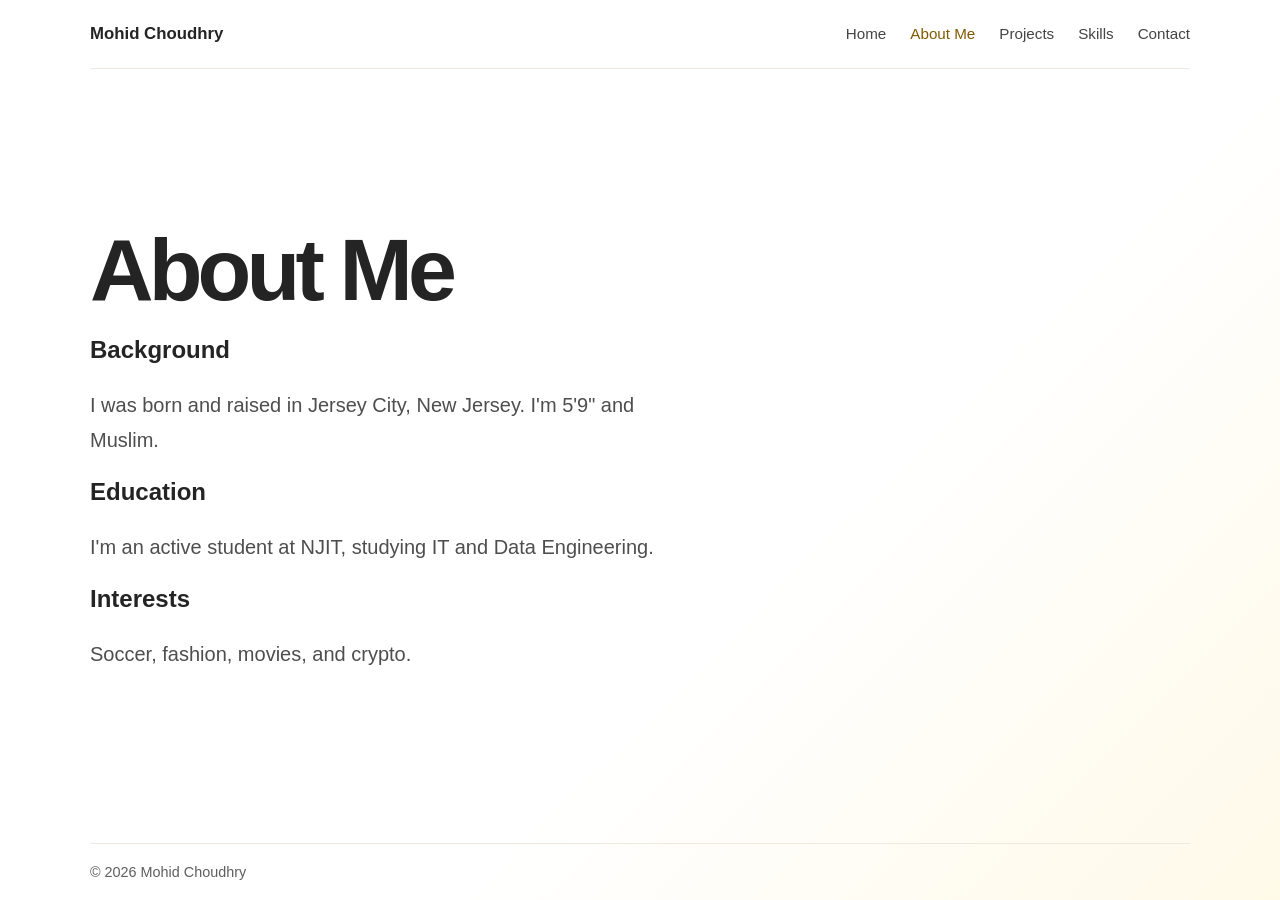
==== about.html @ 8a3e38fe "Add About Me page" ====
<!DOCTYPE html>
<html lang="en">
<head>
  <meta charset="UTF-8">
  <meta name="viewport" content="width=device-width, initial-scale=1.0">
  <meta name="description" content="Learn about Mohid Choudhry's background, education, and interests.">
  <title>Mohid Choudhry | About Me</title>
  <link rel="stylesheet" href="style.css">
</head>
<body>
  <header class="site-header">
    <a class="site-name" href="index.html">Mohid Choudhry</a>
    <nav aria-label="Main navigation">
      <ul class="nav-list">
        <li><a href="index.html">Home</a></li>
        <li><a href="about.html" aria-current="page">About Me</a></li>
        <li><a href="projects.html">Projects</a></li>
        <li><a href="skills.html">Skills</a></li>
        <li><a href="contact.html">Contact</a></li>
      </ul>
    </nav>
  </header>

  <main>
    <article class="hero" aria-labelledby="about-heading">
      <h1 id="about-heading">About Me</h1>

      <section aria-labelledby="background-heading">
        <h2 id="background-heading">Background</h2>
        <p class="intro">I was born and raised in Jersey City, New Jersey. I'm 5'9" and Muslim.</p>
      </section>

      <section aria-labelledby="education-heading">
        <h2 id="education-heading">Education</h2>
        <p class="intro">I'm an active student at NJIT, studying IT and Data Engineering.</p>
      </section>

      <section aria-labelledby="interests-heading">
        <h2 id="interests-heading">Interests</h2>
        <p class="intro">Soccer, fashion, movies, and crypto.</p>
      </section>
    </article>
  </main>

  <footer class="site-footer">
    <p>&copy; 2026 Mohid Choudhry</p>
  </footer>
</body>
</html>
---- style.css ----
:root {
  color-scheme: light;
  font-family: Arial, Helvetica, sans-serif;
  color: #242424;
  background: #fff;
  font-synthesis: none;
  text-rendering: optimizeLegibility;
}

* {
  box-sizing: border-box;
}

body {
  min-height: 100vh;
  margin: 0;
  display: flex;
  flex-direction: column;
  background: linear-gradient(135deg, #fff 0%, #fff 62%, #fff9e8 100%);
}

.site-header {
  width: min(100% - 3rem, 1100px);
  margin: 0 auto;
  padding: 1.5rem 0;
  display: flex;
  align-items: center;
  justify-content: space-between;
  gap: 2rem;
  border-bottom: 1px solid #eee9dc;
}

.site-name {
  color: #242424;
  font-size: 1.05rem;
  font-weight: 700;
  text-decoration: none;
  white-space: nowrap;
}

.nav-list {
  display: flex;
  flex-wrap: wrap;
  justify-content: flex-end;
  gap: 0.5rem 1.5rem;
  margin: 0;
  padding: 0;
  list-style: none;
}

.nav-list a {
  color: #454545;
  font-size: 0.95rem;
  text-decoration: none;
  transition: color 160ms ease;
}

.nav-list a:hover,
.nav-list a:focus-visible,
.nav-list a[aria-current="page"] {
  color: #805900;
}

.nav-list a:focus-visible,
.site-name:focus-visible {
  outline: 2px solid #b98412;
  outline-offset: 4px;
}

main {
  width: min(100% - 3rem, 1100px);
  margin: 0 auto;
  flex: 1;
  display: grid;
  align-items: center;
}

.hero {
  max-width: 720px;
  padding: 6rem 0 7rem;
}

.eyebrow {
  margin: 0 0 1rem;
  color: #805900;
  font-size: 0.85rem;
  font-weight: 700;
  letter-spacing: 0.08em;
  text-transform: uppercase;
}

h1 {
  margin: 0;
  font-size: clamp(2.75rem, 8vw, 5.5rem);
  line-height: 1.05;
  letter-spacing: -0.055em;
}

.intro {
  max-width: 600px;
  margin: 1.5rem 0 0;
  color: #4e4e4e;
  font-size: clamp(1.05rem, 2.5vw, 1.25rem);
  line-height: 1.75;
}

.site-footer {
  width: min(100% - 3rem, 1100px);
  margin: 0 auto;
  padding: 1.25rem 0;
  border-top: 1px solid #eee9dc;
  color: #5e5e5e;
  font-size: 0.9rem;
}

.site-footer p {
  margin: 0;
}

@media (max-width: 680px) {
  .site-header {
    align-items: flex-start;
    flex-direction: column;
    gap: 1.25rem;
  }

  .nav-list {
    justify-content: flex-start;
    gap: 0.75rem 1.1rem;
  }

  .hero {
    padding: 5rem 0;
  }
}
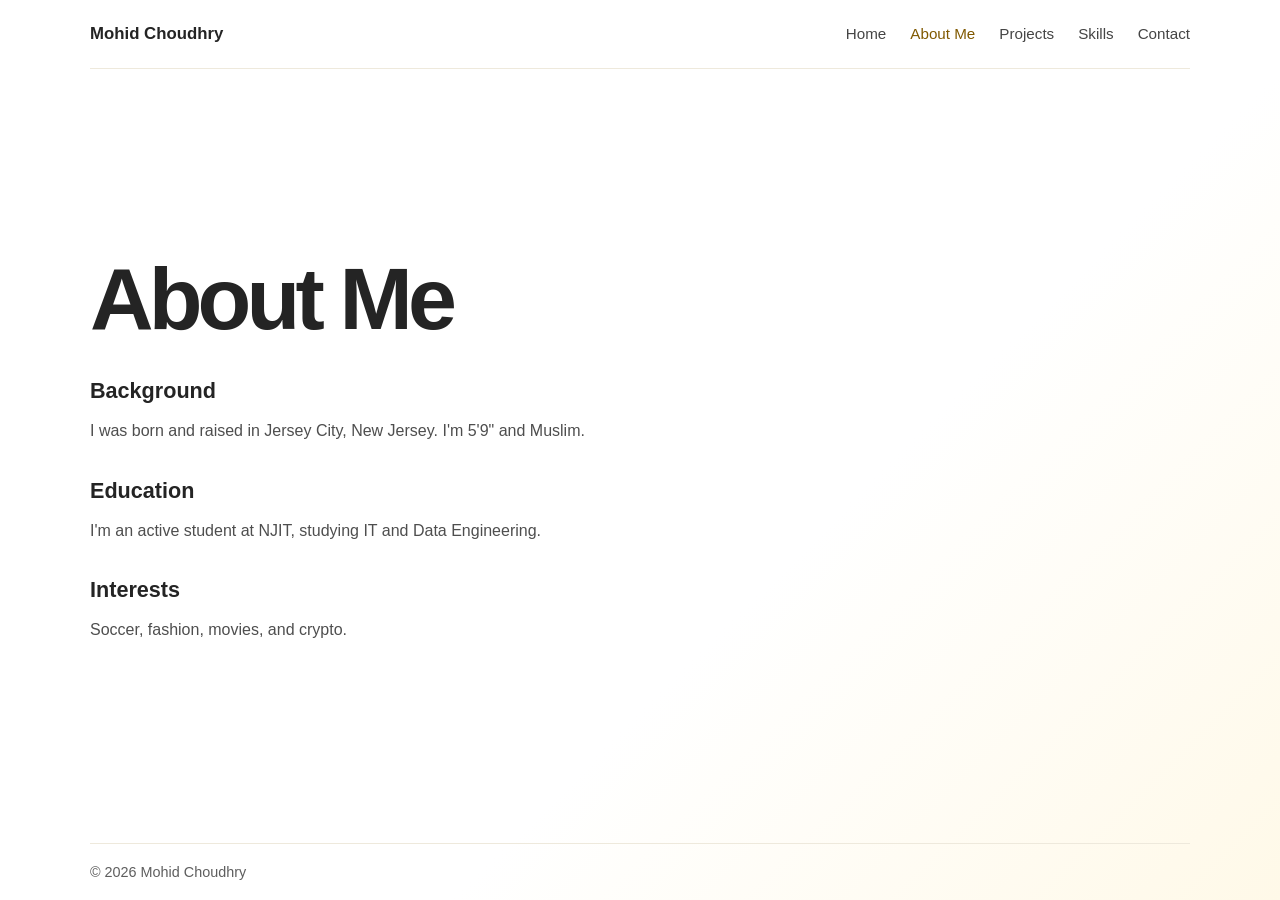
==== commit 39165764: "Style About Skills and Contact pages" ====
--- a/about.html
+++ b/about.html
@@ -6,12 +6,14 @@
   <meta name="description" content="Learn about Mohid Choudhry's background, education, and interests.">
   <title>Mohid Choudhry | About Me</title>
   <link rel="stylesheet" href="style.css">
+  <link rel="icon" type="image/svg+xml" href="favicon.svg">
 </head>
 <body>
   <header class="site-header">
     <a class="site-name" href="index.html">Mohid Choudhry</a>
-    <nav aria-label="Main navigation">
-      <ul class="nav-list">
+    <nav class="site-nav" aria-label="Main navigation">
+      <button class="menu-toggle" type="button" aria-label="Menu" aria-expanded="false" aria-controls="primary-navigation">Menu</button>
+      <ul class="nav-list" id="primary-navigation">
         <li><a href="index.html">Home</a></li>
         <li><a href="about.html" aria-current="page">About Me</a></li>
         <li><a href="projects.html">Projects</a></li>
@@ -22,7 +24,7 @@
   </header>
 
   <main>
-    <article class="hero" aria-labelledby="about-heading">
+    <article class="content-page" aria-labelledby="about-heading">
       <h1 id="about-heading">About Me</h1>
 
       <section aria-labelledby="background-heading">
@@ -45,5 +47,6 @@
   <footer class="site-footer">
     <p>&copy; 2026 Mohid Choudhry</p>
   </footer>
+  <script src="script.js"></script>
 </body>
 </html>
--- a/style.css
+++ b/style.css
@@ -38,6 +38,10 @@
   white-space: nowrap;
 }
 
+.menu-toggle {
+  display: none;
+}
+
 .nav-list {
   display: flex;
   flex-wrap: wrap;
@@ -78,6 +82,179 @@
 .hero {
   max-width: 720px;
   padding: 6rem 0 7rem;
+}
+
+.projects-page {
+  width: 100%;
+  padding: 4rem 0 5rem;
+}
+
+.content-page {
+  width: 100%;
+  max-width: 760px;
+  justify-self: start;
+  padding: 4rem 0 5rem;
+}
+
+.content-page h1 {
+  margin-bottom: 2rem;
+}
+
+.content-page section + section {
+  margin-top: 2rem;
+}
+
+.content-page h2 {
+  margin: 0 0 0.65rem;
+  font-size: 1.35rem;
+  line-height: 1.3;
+}
+
+.content-page section p,
+.content-page > p {
+  max-width: 600px;
+  margin: 0.75rem 0 0;
+  color: #4e4e4e;
+  font-size: 1rem;
+  line-height: 1.7;
+}
+
+.content-page section p.intro {
+  font-size: 1rem;
+}
+
+.content-page ul {
+  margin: 0.75rem 0 0;
+  padding-left: 1.4rem;
+  color: #4e4e4e;
+  line-height: 1.8;
+}
+
+.content-page li + li {
+  margin-top: 0.25rem;
+}
+
+.contact-form {
+  margin-top: 1.75rem;
+}
+
+.contact-form p {
+  max-width: 500px;
+  margin: 0 0 1.25rem;
+}
+
+.contact-form label {
+  display: inline-block;
+  margin-bottom: 0.4rem;
+  color: #242424;
+  font-weight: 700;
+}
+
+.contact-form input,
+.contact-form textarea {
+  display: block;
+  width: 100%;
+  max-width: 500px;
+  min-height: 2.75rem;
+  padding: 0.7rem 0.8rem;
+  border: 1px solid #777;
+  border-radius: 0.4rem;
+  background: #fff;
+  color: #242424;
+  font: inherit;
+}
+
+.contact-form textarea {
+  min-height: 8rem;
+  resize: vertical;
+}
+
+.contact-form input:focus-visible,
+.contact-form textarea:focus-visible {
+  outline: 3px solid #b98412;
+  outline-offset: 2px;
+}
+
+.contact-form button {
+  min-height: 2.75rem;
+  padding: 0.65rem 1.2rem;
+  border: 1px solid #805900;
+  border-radius: 0.4rem;
+  background: #f5c84c;
+  color: #242424;
+  font: inherit;
+  font-weight: 700;
+  cursor: pointer;
+}
+
+.contact-form button:hover {
+  background: #edbb32;
+}
+
+.contact-form button:focus-visible {
+  outline: 3px solid #805900;
+  outline-offset: 3px;
+}
+
+.content-page a {
+  color: #805900;
+}
+
+.content-page a:focus-visible {
+  outline: 2px solid #b98412;
+  outline-offset: 3px;
+}
+
+.projects-page h1 {
+  margin-bottom: 2.5rem;
+}
+
+.project-grid {
+  display: grid;
+  grid-template-columns: repeat(auto-fit, minmax(min(100%, 290px), 1fr));
+  gap: 1.5rem;
+}
+
+.project-card {
+  overflow: hidden;
+  border: 1px solid #eee9dc;
+  border-radius: 0.75rem;
+  background: #fff;
+  box-shadow: 0 0.5rem 1.5rem rgb(36 36 36 / 6%);
+}
+
+.project-card img {
+  display: block;
+  width: 100%;
+  aspect-ratio: 16 / 9;
+  object-fit: cover;
+  border-bottom: 1px solid #eee9dc;
+}
+
+.project-card-content {
+  padding: 1.5rem;
+}
+
+.project-card h2 {
+  margin: 0;
+  font-size: 1.3rem;
+  line-height: 1.3;
+}
+
+.project-card p {
+  margin: 0.9rem 0 1.1rem;
+  color: #4e4e4e;
+  line-height: 1.65;
+}
+
+.project-card a {
+  color: #805900;
+  font-weight: 700;
+}
+
+.project-card a:focus-visible {
+  outline: 2px solid #b98412;
+  outline-offset: 4px;
 }
 
 .eyebrow {
@@ -117,19 +294,86 @@
   margin: 0;
 }
 
-@media (max-width: 680px) {
+.field-error {
+  display: block;
+  margin-top: 0.4rem;
+  color: #9b1c1c;
+  font-size: 0.9rem;
+  line-height: 1.4;
+}
+
+.field-error[hidden],
+.form-success[hidden] {
+  display: none;
+}
+
+.form-success {
+  color: #285b36;
+  font-weight: 700;
+  line-height: 1.5;
+}
+
+@media (max-width: 700px) {
   .site-header {
+    position: relative;
+    align-items: center;
+    flex-direction: row;
+    gap: 1rem;
+  }
+
+  .site-nav {
+    margin-left: auto;
+  }
+
+  .menu-toggle {
+    display: inline-flex;
+    align-items: center;
+    justify-content: center;
+    min-height: 2.75rem;
+    padding: 0.5rem 0.85rem;
+    border: 1px solid #b98412;
+    border-radius: 0.4rem;
+    background: #fff;
+    color: #454545;
+    font: inherit;
+    cursor: pointer;
+  }
+
+  .menu-toggle:focus-visible {
+    outline: 2px solid #b98412;
+    outline-offset: 3px;
+  }
+
+  .nav-list {
+    position: absolute;
+    z-index: 1;
+    top: calc(100% - 0.5rem);
+    right: 0;
+    display: none;
+    min-width: 12rem;
+    flex-direction: column;
     align-items: flex-start;
-    flex-direction: column;
-    gap: 1.25rem;
-  }
-
-  .nav-list {
-    justify-content: flex-start;
-    gap: 0.75rem 1.1rem;
+    gap: 0.75rem;
+    padding: 1rem;
+    border: 1px solid #eee9dc;
+    border-radius: 0.5rem;
+    background: #fff;
+    box-shadow: 0 0.5rem 1.5rem rgb(36 36 36 / 10%);
+  }
+
+  .site-nav.is-open .nav-list {
+    display: flex;
   }
 
   .hero {
     padding: 5rem 0;
   }
-}
+
+  .projects-page {
+    padding: 3.5rem 0;
+  }
+
+  .content-page {
+    padding: 3.5rem 0;
+  }
+}
